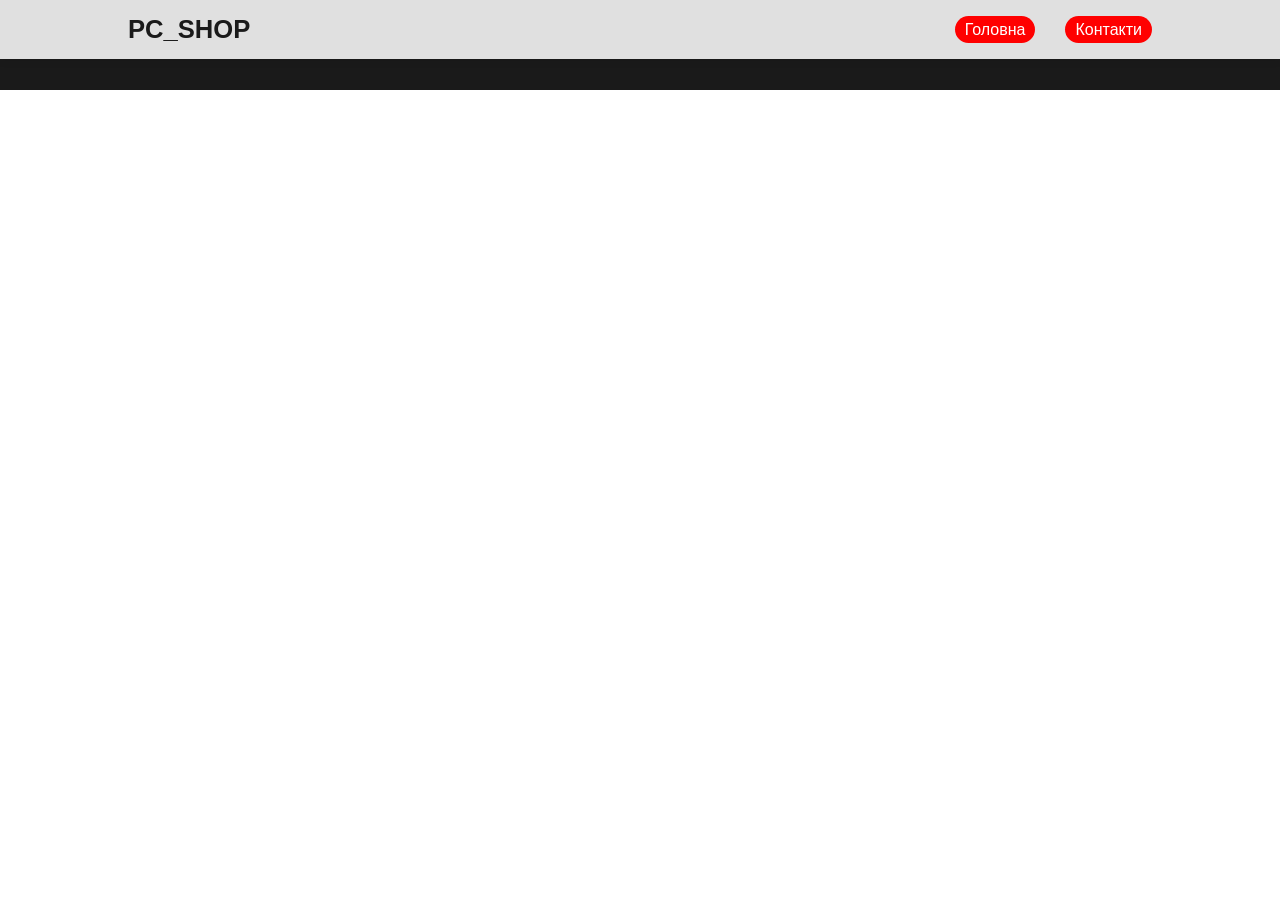
==== page2.html @ 9047e0ad "Version3" ====
<!DOCTYPE html>
<html lang="en">

<head>
    <meta charset="UTF-8">
    <meta name="viewport" content="width=device-width, initial-scale=1.0">
    <title>PC_SHOP</title>
    <link rel="stylesheet" href="./style.css">
    <link rel="stylesheet" href="./style2.css">
</head>

<body>
    <!-- (<nav>) -->
    <nav class="navbar">
        <div class="nav-container">
            <div class="nav-logo">PC_SHOP</div>

            <ul class="nav-links">
                <li><a href="index.html">Головна</a></li>
                <li><a href="page2.html">Контакти</a></li>
            </ul>
        </div>
    </nav>



    <!-- Тут має бути навігація (<footer>) -->

    <footer class="footer">
        
    </footer>
    
</body>

</html>
---- style.css ----
.navbar {
  background: #e0e0e0;
  width: 100%;
  box-shadow: 0 2px 8px rgba(0, 0, 0, 0.08);
  position: fixed;
  top: 0;
  left: 0;
  z-index: 1000;
  font-family: "Segoe UI", Tahoma, Geneva, Verdana, sans-serif;
}

.nav-container {
  display: flex;
  align-items: center;
  justify-content: space-between;
  padding: 15px 10%;
  max-width: 1400px;
  margin: auto;
}

/* Logo */
.nav-logo {
  font-size: 1.6rem;
  font-weight: 700;
  color: #1a1a1a;
}

.nav-logo span {
  color: #f39c12;
}

/* Links */
.nav-links {
  list-style: none;
  display: flex;
  gap: 30px;
}

.nav-links li {
  display: inline-block;
}

.nav-links a {
  text-decoration: none;
  color: #ffffff;
  background-color: Red;
  border-radius: 15px;
  padding: 5px 10px;
  font-weight: 500;
  transition: color 0.3s;
}

.nav-links a:hover {
  color: #f39c12;
}

/* CTA Button */
.nav-cta {
  background: #f39c12;
  color: #fff;
  padding: 10px 20px;
  border-radius: 25px;
  text-decoration: none;
  font-weight: 600;
  transition: all 0.3s;
}

.nav-cta:hover {
  background: transparent;
  color: #f39c12;
  border: 2px solid #f39c12;
}

/* Basic Responsiveness (just spacing) */
@media (max-width: 900px) {
  .nav-container {
    padding: 15px 5%;
  }

  .nav-links {
    gap: 15px;
  }

  .nav-cta {
    padding: 8px 16px;
    font-size: 0.9rem;
  }
}

* {
  margin: 0;
}

.hero {
  position: relative;
  width: 100%;
  height: 90vh;

  /* Нижче задній фон розділу HERO */
  background: url('./Images/PC.jpg') center/cover no-repeat;
  display: flex;
  align-items: center;
  justify-content: center;
  color: #fff;
}

.hero-overlay {
  position: absolute;
  top: 0;
  left: 0;
  width: 100%;
  height: 100%;
  background: rgba(0, 0, 0, 0.55);
  display: flex;
  align-items: center;
  justify-content: center;
  text-align: center;
  padding: 0 20px;
}

.hero-content {
  z-index: 1;
  max-width: 800px;
  animation: fadeInUp 1s ease-out;
}

.hero-content h1 {
  font-family: arial black;
  color: red;
}

.hero h1 {
  font-size: 3rem;
  font-weight: 700;
  margin-bottom: 15px;
  letter-spacing: 1px;
}

.hero p {
  font-size: 1.1rem;
  line-height: 1.6;
  color: #ddd;
  margin-bottom: 30px;
}

/* Buttons */
.hero-buttons {
  display: flex;
  justify-content: center;
  gap: 15px;
}

.btn {
  padding: 12px 28px;
  border-radius: 30px;
  font-size: 1rem;
  text-decoration: none;
  transition: all 0.3s ease;
}

.btn-primary {
  background: #f31212;
  color: #fff;
  border: 2px solid #f31212;
}

.btn-primary:hover {
  background: transparent;
  color: #f31212;
}

.btn-outline {
  background: transparent;
  border: 2px solid #fff;
  color: #fff;
}

.btn-outline:hover {
  background: #fff;
  color: #1a1a1a;
}

/* Animation */
@keyframes fadeInUp {
  from {
    opacity: 0;
    transform: translateY(30px);
  }

  to {
    opacity: 1;
    transform: translateY(0);
  }
}

/* Responsive */
@media (max-width: 768px) {
  .hero h1 {
    font-size: 2.2rem;
  }

  .hero p {
    font-size: 1rem;
  }

  .hero-buttons {
    flex-direction: column;
  }

  .btn {
    width: 100%;
    text-align: center;
  }
}

/* -- main -- */

.main {
  background-color: #1a1a1a;
  display: flex;
  align-items: flex-start;
  justify-content: center;
  gap: 20px;
  padding-bottom: 50px;
}

.main img {
  padding-top: 40px;
  padding-left: 100px;
  width: 290px;
  height: 220px;

}

.privileges {
  color: white;
  font-family: arial black;
  font-size: 20px;
  font-weight: bold;
  display: flex;
  justify-content: center;
  gap: 10px;
  flex-direction: column;
  margin-top: 30px;
}

.privileges p {
  color: white;
  font-family: arial black;
  font-size: 15px;
  display: flex;
  align-items: center;
  gap: 5px;
}

.privileges p img {
  filter: invert(1);
  width: 15px;
  height: 15px;
  margin: 0;
  padding: 0;
}


.ticket {
  background-color: white;
  font-family: arial;
  color: black;
}

.medium {
  color: black;
  font-family: arial;
  font-weight: 1100;
}

.item{
  display: flex;
  flex-direction: column;
}

.ticket{
  background-color: #f31212;
}



/* ---Footer--- */

/* Reset */
* {
  margin: 0;
  padding: 0;
  box-sizing: border-box;
}

/* Footer base */
.footer {
  background: #1a1a1a;
  color: #ddd;
  padding: 60px 20px 30px;
  font-family: "Segoe UI", Tahoma, Geneva, Verdana, sans-serif;
}

.footer-container {
  display: flex;
  flex-wrap: wrap;
  justify-content: space-between;
  gap: 40px;
  max-width: 1200px;
  margin: auto;
}

/* Columns */
.footer-about,
.footer-links,
.footer-contact {
  flex: 1 1 250px;
}

.footer h3 {
  color: #fff;
  margin-bottom: 15px;
  font-size: 1.2rem;
  border-left: 4px solid #f31212;
  padding-left: 10px;
}

.footer p {
  line-height: 1.6;
  color: #ccc;
}

/* Links */
.footer-links ul {
  list-style: none;
}

.footer-links li {
  margin: 8px 0;
}

.footer-links a {
  text-decoration: none;
  color: #bbb;
  transition: color 0.3s;
}

.footer-links a:hover {
  color: #f31212;
}

/* Contact */
.footer-contact a {
  color: #f31212;
  text-decoration: none;
}

.footer-contact a:hover {
  text-decoration: underline;
}

/* Social icons */
.socials {
  margin-top: 10px;
}

.socials a {
  display: inline-block;
  font-size: 1.2rem;
  margin-right: 12px;
  color: #bbb;
  transition: transform 0.3s, color 0.3s;
}

.socials a:hover {
  transform: scale(1.2);
  color: #f31212;
}

/* Bottom bar */
.footer-bottom {
  text-align: center;
  padding-top: 25px;
  margin-top: 30px;
  border-top: 1px solid #333;
  font-size: 0.9rem;
  color: #888;
}

/* Responsive */
@media (max-width: 768px) {
  .footer-container {
    flex-direction: column;
    text-align: center;
  }

  .footer h3 {
    border: none;
    padding-left: 0;
  }

  .socials a {
    margin-right: 8px;
  }
}

.socials img{
    width: 40px;
}

.krugok{
    border-radius: 50%;
}

/* --Tickets-- */



  .foot {
        font-size: 12px;
        color: var(--muted);
        margin-top: 12px;
      }

      @media (max-width: 900px) {
        .grid {
          grid-template-columns: repeat(2, 1fr);
        }
      }
      @media (max-width: 600px) {
        header {
          flex-direction: column;
          align-items: flex-start;
          gap: 12px;
        }
        .grid {
          grid-template-columns: 1fr;
        }
      }

      .accent-line {
        height: 2px;
        width: 100%;
        border-radius: 6px;
        margin: 18px 0;
        background: linear-gradient(
          90deg,
          transparent,
          var(--accent),
          transparent
        );
      }

:root {
        --bg: #0b0b0c;
        --card: #0f1113;
        --muted: #9aa0a6;   
        --accent: #ff2d2d;
        --accent-2: #b30f1a;
        --glass: rgba(255, 255, 255, 0.03);
        --glass-2: rgba(255, 255, 255, 0.02);
        --radius: 14px;
        --shadow: 0 8px 30px rgba(0, 0, 0, 0.6);
        font-family: Inter, Roboto, "Segoe UI", Arial, system-ui, -apple-system;
      }

      * {
        box-sizing: border-box;
      }
      
      .wrap {
        width: 100%;
        margin-top: 50px;
        margin-bottom: 50px;
      }

      .wrap img{
        width: 150px;
      }
     
      .wrap h1{
        margin: 15px;
      }

      .actualprice{
        font-size: 25px;
        color: rgb(160, 0, 0);
        text-decoration: line-through;
      }

      .logo {
        width: 56px;
        height: 56px;
        border-radius: 12px;
        background: linear-gradient(135deg, var(--accent), var(--accent-2));
        display: grid;
        place-items: center;
        font-weight: 800;
        font-size: 20px;
        color: #12060a;
        box-shadow: 0 6px 20px rgba(179, 15, 26, 0.28);
      }

      p.lead {
        margin: 0;
        color: var(--muted);
        font-size: 13px;
      }

      .grid {
        display: grid;
        grid-template-columns: repeat(3, 1fr);
        gap: 20px;
      }
      .card {
        background: linear-gradient(180deg, var(--glass), var(--glass-2)); 
        border-radius: var(--radius);
        padding: 22px;
        position: relative;
        overflow: hidden;
        backdrop-filter: blur(6px);
        border: 1px solid rgba(255, 255, 255, 0.03);
        box-shadow: var(--shadow);
        transition: transform 0.28s;
      }
      .card:hover {
        transform: translateY(-8px);
      }

      .ribbon {
        position: absolute;
        right: 16px;
        top: 16px;
        padding: 8px 12px;
        border-radius: 10px;
        font-weight: 700;
        font-size: 12px;
        background: linear-gradient(90deg, var(--accent), var(--accent-2));
        color: #12060a;
      }
      .title h3 {
        margin: 0;
        font-size: 18px;
      }
      .price {
        font-size: 34px;
        font-weight: 800;
        margin: 14px 0 6px;
        color: 0b0b0c;
      }
      .price small {
        display: block;
        font-size: 13px;
        color: var(--muted);
        font-weight: 600;
      }

      ul.features {
        list-style: none;
        padding: 0;
        margin: 14px 0 18px;
        color: var(--muted);
        line-height: 1.6;
      }
      ul.features li {
        display: flex;
        gap: 10px;
        align-items: center;
      }
      .tick {
        width: 18px;
        height: 18px;
        border-radius: 4px;
        display: inline-grid;
        place-items: center;
        background: rgba(255, 255, 255, 0.04);
        font-size: 12px;
      }

      .cta {
        display: flex;
        gap: 10px;
        align-items: center;
      }
      .btn {
        padding: 10px 14px;
        border-radius: 12px;
        background: transparent;
        border: 1px solid rgb(208 0 0);
        color: #dd0000;
        font-weight: 700;
        cursor: pointer;
      }
      .btn-primary {
        background: linear-gradient(90deg, var(--accent), var(--accent-2));
        color: #12060a;
        border: 0;
        padding: 10px 16px;
        box-shadow: 0 8px 26px rgba(179, 15, 26, 0.14);
      }
---- style2.css ----
.navbar {
  background: #e0e0e0;
  width: 100%;
  box-shadow: 0 2px 8px rgba(0, 0, 0, 0.08);
  position: fixed;
  top: 0;
  left: 0;
  z-index: 1000;
  font-family: "Segoe UI", Tahoma, Geneva, Verdana, sans-serif;
}

.nav-container {
  display: flex;
  align-items: center;
  justify-content: space-between;
  padding: 15px 10%;
  max-width: 1400px;
  margin: auto;
}

/* Logo */
.nav-logo {
  font-size: 1.6rem;
  font-weight: 700;
  color: #1a1a1a;
}

.nav-logo span {
  color: #f39c12;
}

/* Links */
.nav-links {
  list-style: none;
  display: flex;
  gap: 30px;
}

.nav-links li {
  display: inline-block;
}

.nav-links a {
  text-decoration: none;
  color: #ffffff;
  background-color: Red;
  border-radius: 15px;
  padding: 5px 10px;
  font-weight: 500;
  transition: color 0.3s;
}

.nav-links a:hover {
  color: #f39c12;
}

/* CTA Button */
.nav-cta {
  background: #f39c12;
  color: #fff;
  padding: 10px 20px;
  border-radius: 25px;
  text-decoration: none;
  font-weight: 600;
  transition: all 0.3s;
}

.nav-cta:hover {
  background: transparent;
  color: #f39c12;
  border: 2px solid #f39c12;
}

/* Basic Responsiveness (just spacing) */
@media (max-width: 900px) {
  .nav-container {
    padding: 15px 5%;
  }

  .nav-links {
    gap: 15px;
  }

  .nav-cta {
    padding: 8px 16px;
    font-size: 0.9rem;
  }
}

* {
  margin: 0;
}
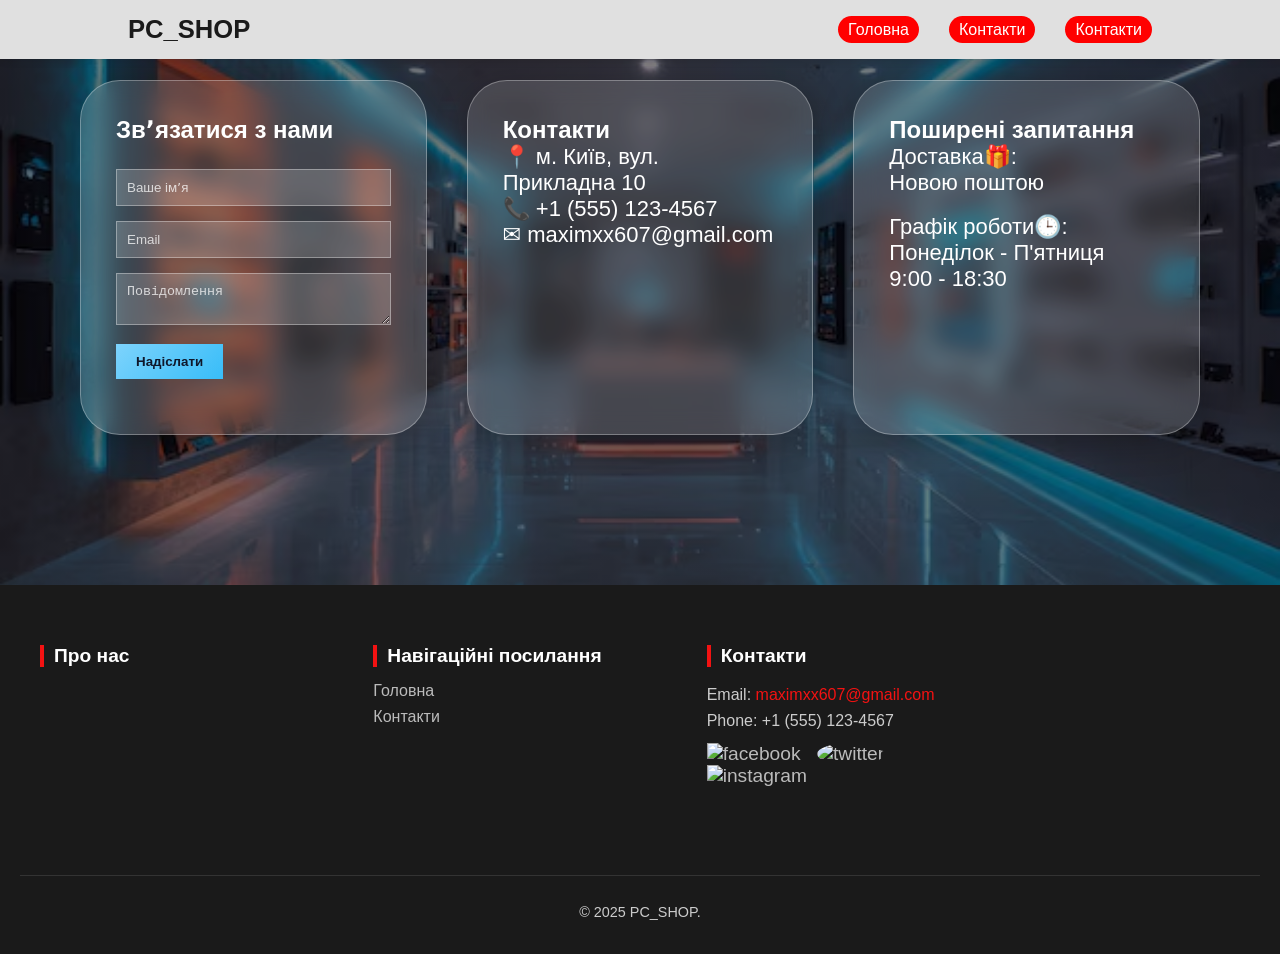
==== commit 7a634f94: "Version4" ====
--- a/page2.html
+++ b/page2.html
@@ -18,18 +18,83 @@
             <ul class="nav-links">
                 <li><a href="index.html">Головна</a></li>
                 <li><a href="page2.html">Контакти</a></li>
+                <li><a href="page2.html">Контакти</a></li>
             </ul>
         </div>
     </nav>
 
 
+    <main class="contact-main">
+        <div class="container form-container">
+            <h2>Звʼязатися з нами</h2>
+            <form>
+                <input type="text" placeholder="Ваше імʼя">
+                <input type="email" placeholder="Email">
+                <textarea placeholder="Повідомлення"></textarea>
+                <button type="submit">Надіслати</button>
+            </form>
+        </div>
 
+        <div class="container address-container">
+            <h2>Контакти</h2>
+            <p>📍 м. Київ, вул. Прикладна 10</p>
+            <p>📞 +1 (555) 123-4567</p>
+            <p>✉️ maximxx607@gmail.com</p>
+        </div>
+
+        <div class="container address-container">
+            <h2>Поширені запитання</h2>
+            <p>Доставка🎁:</p>
+            <p>Новою поштою</p> <br>
+            <p>Графік роботи🕒:</p>
+            <p>Понеділок - П'ятниця</p>
+            <p>9:00 - 18:30</p>
+        </div>
+    </main>
     <!-- Тут має бути навігація (<footer>) -->
 
     <footer class="footer">
+        <div class="footer-container">
+            <div class="footer-about">
+                <h3>Про нас</h3>
+                <p>
+
+                </p>
+            </div>
+
+            <div class="footer-links">
+                <h3>Навігаційні посилання</h3>
+                <ul>
+                    <li><a href="#">Головна</a></li>
+                    <li><a href="#">Контакти</a></li>
+                </ul>
+            </div>
+
+            <div class="footer-contact">
+                <h3>Контакти</h3>
+                <p>Email: <a href="maximxx607@gmail.com">maximxx607@gmail.com</a></p>
+                <p>Phone: +1 (555) 123-4567</p>
+                <div class="socials">
+                    <a href="#" aria-label="Facebook"><img
+                            src="https://static.vecteezy.com/system/resources/previews/042/127/158/non_2x/round-blue-facebook-logo-with-white-thick-border-and-long-shadow-on-a-transparent-background-free-png.png"
+                            alt="facebook" /></a>
+                    <a href="#" aria-label="Twitter"><img class="krugok"
+                            src="https://cdn-icons-png.flaticon.com/512/2496/2496110.png" alt="twitter" /></a>
+                    <a href="#" aria-label="Instagram"><img
+                            src="https://www.pngmart.com/files/21/Instagram-PNG-Isolated-Transparent-Image.png"
+                            alt="instagram" /></a>
+                </div>
+            </div>
+            <iframe width="200px" height="200px" src="https://www.google.com/maps/embed?pb=!1m14!1m12!1m3!1d2540.3925640319203!2d30.52199442774324!3d50.45241416029672!2m3!1f0!2f0!3f0!3m2!1i1024!2i768!4f13.1!5e0!3m2!1suk!2sua!4v1769618363480!5m2!1suk!2sua" width="600" height="450" style="border:0;" allowfullscreen="" loading="lazy" referrerpolicy="no-referrer-when-downgrade"></iframe>
+        </div>
+ 
         
+
+        <div class="footer-bottom">
+            <p>© 2025 PC_SHOP.</p>
+        </div>
     </footer>
-    
+
 </body>
 
 </html>
--- a/style2.css
+++ b/style2.css
@@ -89,4 +89,111 @@
 
 * {
   margin: 0;
-}+}
+
+.contact-main {
+  position: relative;
+  display: flex;
+  gap: 40px;
+  padding: 80px;
+  height: 65vh;
+  z-index: 1;
+}
+
+/* ФОН через псевдоелемент */
+.contact-main::before {
+  content: "";
+  position: absolute;
+  inset: 0;
+  background: linear-gradient(
+      rgba(0, 0, 0, 0.5),
+      rgba(0, 0, 0, 0.5)
+    ),
+    url("./Images/Img4.avif") center / cover no-repeat;
+  z-index: -1;
+
+}
+
+/* Загальний контейнер */
+/* СКЛЯНІ КОНТЕЙНЕРИ */
+.container {
+  flex: 1;
+  padding: 35px;
+  border-radius: 40px;
+  height: 355px;
+
+  /* glass effect */
+  background: rgba(255, 255, 255, 0.15);
+  backdrop-filter: blur(12px);
+  -webkit-backdrop-filter: blur(12px);
+
+  border: 1px solid rgba(255, 255, 255, 0.3);
+  box-shadow: 0 8px 32px rgba(0, 0, 0, 0.25);
+
+  color: #fff;
+}
+
+.container p{
+  font-size: 22px;
+}
+
+
+/* Форма */
+.form-container input,
+.form-container textarea {
+  width: 100%;
+  margin-bottom: 15px;
+  padding: 10px;
+}
+
+.form-container button {
+  padding: 10px 20px;
+  cursor: pointer;
+}
+
+.form-container h2 {
+  color: #ffffff;
+  margin-bottom: 25px;
+}
+
+.form-container input,
+.form-container textarea {
+  background: rgba(255, 255, 255, 0.18);
+  border: 1px solid rgba(255, 255, 255, 0.35);
+  color: #ffffff;
+}
+
+.form-container input::placeholder,
+.form-container textarea::placeholder {
+  color: rgba(255, 255, 255, 0.75);
+}
+
+/* фокус */
+.form-container input:focus,
+.form-container textarea:focus {
+  outline: none;
+  border-color: #7dd3fc;
+  box-shadow: 0 0 0 2px rgba(125, 211, 252, 0.35);
+}
+
+/* кнопка */
+.form-container button {
+  background: linear-gradient(
+    135deg,
+    #7dd3fc,
+    #38bdf8
+  );
+  color: #0f172a;
+  font-weight: 600;
+  border: none;
+}
+
+/* hover */
+.form-container button:hover {
+  background: linear-gradient(
+    135deg,
+    #93c5fd,
+    #60a5fa
+  );
+}
+
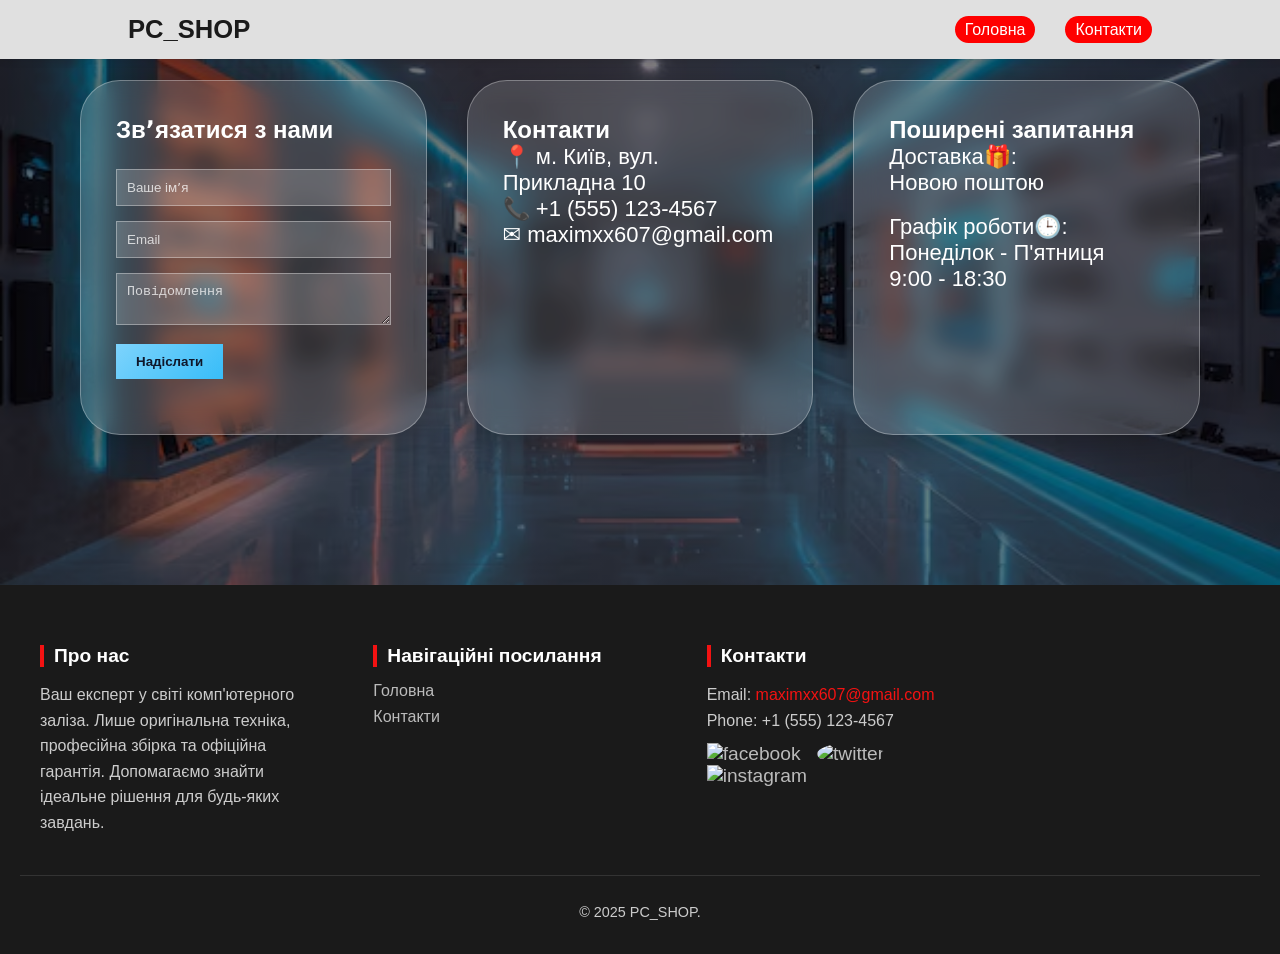
==== commit cd1b8ff8: "Version5" ====
--- a/page2.html
+++ b/page2.html
@@ -17,7 +17,6 @@
 
             <ul class="nav-links">
                 <li><a href="index.html">Головна</a></li>
-                <li><a href="page2.html">Контакти</a></li>
                 <li><a href="page2.html">Контакти</a></li>
             </ul>
         </div>
@@ -58,15 +57,16 @@
             <div class="footer-about">
                 <h3>Про нас</h3>
                 <p>
-
+                    Ваш експерт у світі комп'ютерного заліза. Лише оригінальна техніка, професійна збірка та офіційна
+                    гарантія. Допомагаємо знайти ідеальне рішення для будь-яких завдань.
                 </p>
             </div>
 
             <div class="footer-links">
                 <h3>Навігаційні посилання</h3>
                 <ul>
-                    <li><a href="#">Головна</a></li>
-                    <li><a href="#">Контакти</a></li>
+                    <li><a href="index.html">Головна</a></li>
+                    <li><a href="page2.html">Контакти</a></li>
                 </ul>
             </div>
 
@@ -85,10 +85,13 @@
                             alt="instagram" /></a>
                 </div>
             </div>
-            <iframe width="200px" height="200px" src="https://www.google.com/maps/embed?pb=!1m14!1m12!1m3!1d2540.3925640319203!2d30.52199442774324!3d50.45241416029672!2m3!1f0!2f0!3f0!3m2!1i1024!2i768!4f13.1!5e0!3m2!1suk!2sua!4v1769618363480!5m2!1suk!2sua" width="600" height="450" style="border:0;" allowfullscreen="" loading="lazy" referrerpolicy="no-referrer-when-downgrade"></iframe>
+            <iframe width="200px" height="200px"
+                src="https://www.google.com/maps/embed?pb=!1m14!1m12!1m3!1d2540.3925640319203!2d30.52199442774324!3d50.45241416029672!2m3!1f0!2f0!3f0!3m2!1i1024!2i768!4f13.1!5e0!3m2!1suk!2sua!4v1769618363480!5m2!1suk!2sua"
+                width="600" height="450" style="border:0;" allowfullscreen="" loading="lazy"
+                referrerpolicy="no-referrer-when-downgrade"></iframe>
         </div>
- 
-        
+
+
 
         <div class="footer-bottom">
             <p>© 2025 PC_SHOP.</p>
--- a/style.css
+++ b/style.css
@@ -600,5 +600,88 @@
         box-shadow: 0 8px 26px rgba(179, 15, 26, 0.14);
       }
 
-      
-
+      /* Основні налаштування */
+.about-section {
+    padding: 60px 20px;
+    font-family: 'Segoe UI', Tahoma, Geneva, Verdana, sans-serif;
+    background-color: #f9f9f9;
+}
+
+.container {
+    max-width: 1100px;
+    margin: 0 auto;
+}
+
+/* Сітка для тексту та фото */
+.about-grid {
+    display: grid;
+    grid-template-columns: 1fr 1fr;
+    gap: 40px;
+    align-items: center;
+}
+
+.about-image img {
+    width: 100%;
+    border-radius: 10px;
+    box-shadow: 0 10px 30px rgba(0,0,0,0.1);
+}
+
+/* Текстовий блок */
+.about-content h2 {
+    font-size: 2.5rem;
+    color: #333;
+    margin-bottom: 20px;
+}
+
+.about-content p {
+    line-height: 1.6;
+    color: #666;
+    margin-bottom: 20px;
+}
+
+.features {
+    list-style: none;
+    padding: 0;
+    margin-bottom: 30px;
+}
+
+.features li {
+    margin-bottom: 10px;
+    padding-left: 25px;
+    position: relative;
+}
+
+.features li::before {
+    content: "✓";
+    position: absolute;
+    left: 0;
+    color: #007bff;
+    font-weight: bold;
+}
+
+/* Кнопка */
+.btn-more {
+    display: inline-block;
+    padding: 12px 30px;
+    background-color: #007bff;
+    color: white;
+    text-decoration: none;
+    border-radius: 5px;
+    transition: background 0.3s ease;
+}
+
+.btn-more:hover {
+    background-color: #0056b3;
+}
+
+/* Адаптивність для мобільних пристроїв */
+@media (max-width: 768px) {
+    .about-grid {
+        grid-template-columns: 1fr;
+        text-align: center;
+    }
+
+    .features li {
+        text-align: left;
+    }
+}
